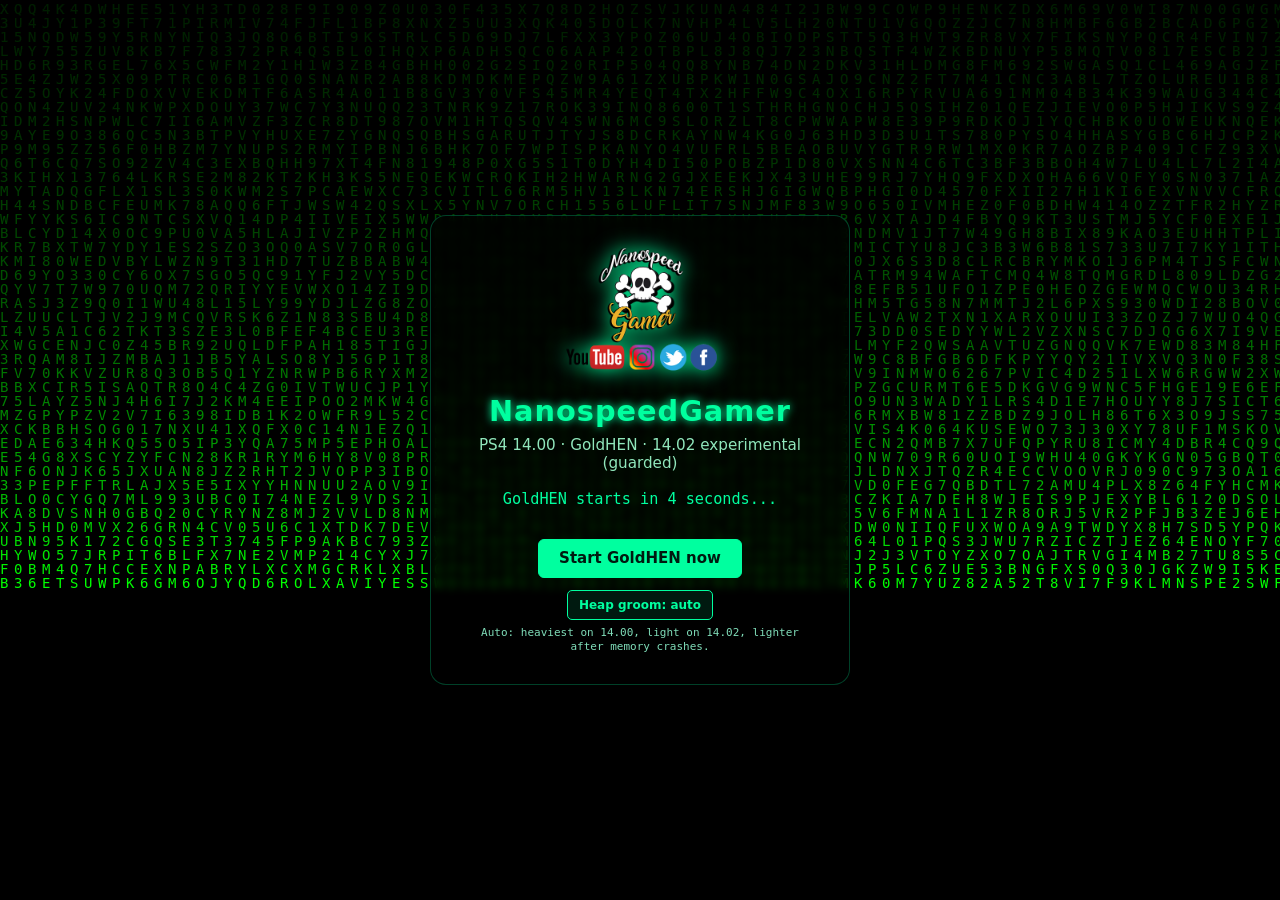
==== site/index.html @ 64abc23a "Vary the reclaim-shot seed per shot; add ?seed=N pin (gh1402mem14) Every shot of a run used the same" ====
<!doctype html>
<html lang="en" >
  <head>
    <meta charset="utf-8" />
    <meta name="viewport" content="width=device-width,initial-scale=1" />
    <title>NanospeedGamer</title>
    <link rel="stylesheet" href="style.css" />
    <script>
      /* Cache-bust: the PS4 browser serves HTTP-cached pages when it is
         relaunched.  A cb= stamp older than two minutes means this load is
         a restore -- replace with a fresh stamp so the page is fetched
         from the network again. */
      (function () {
        try {
          var m = location.search.match(/[?&]cb=(\d+)/);
          var now = Date.now();
          if (m && now - Number(m[1]) < 120000) return;
          var keep = location.search.replace(/[?&]cb=\d+/, "");
          location.replace(location.pathname + (keep ? keep + "&" : "?") + "cb=" + now);
        } catch (e) {}
      })();
    </script>
  </head>
  <body>
    <canvas id="matrix"></canvas>

    <div class="content">
      <img class="logo" src="logo.png" alt="Logo" />
      <h1>NanospeedGamer</h1>
      <p class="subtitle">PS4 14.00 · GoldHEN · 14.02 experimental (guarded)</p>
      <div id="crash-report" role="alert" hidden>
        <strong>Previous run did not finish</strong>
        <p id="crash-summary"></p>
        <button id="ack-crash" type="button">Acknowledge previous run</button>
      </div>
      <div id="diagnostic-test" hidden>
        <button id="test-storage" type="button">Test crash diagnostics</button>
        <p id="test-result"></p>
      </div>
      <p class="count" id="count">GoldHEN starts in 5 seconds...</p>
      <button id="start" type="button">Start GoldHEN now</button>
      <div id="mem-select">
        <button id="mem-cycle" type="button">Heap groom: auto</button>
        <p id="mem-note"></p>
      </div>
    </div>

    <script src="matrix.js?v=gh1402mem14"></script>
    <script src="breadcrumb.js?v=gh1402mem14"></script>
    <script src="launch.js?v=gh1402mem14"></script>
  </body>
  <script>
  if (window.applicationCache) {
    const app = window.applicationCache;
    const count = document.getElementById("count");
    app.addEventListener("downloading", () => {
      if (count) count.textContent = "Guardando caché...";
    });
    app.addEventListener("progress", e => {
      if (count && e.lengthComputable) {
        count.textContent = "Guardando caché... " + Math.round(e.loaded / e.total * 100) + "%";
      }
    });
    app.addEventListener("cached", () => {
      if (count) count.textContent = "Caché listo. Iniciando...";
    });
    app.addEventListener("noupdate", () => {
      if (count) count.textContent = "Caché listo. Iniciando...";
    });
  }
</script>
</html>
---- site/style.css ----
* {
  margin: 0;
  padding: 0;
  box-sizing: border-box;
}

html, body {
  height: 100%;
  overflow: hidden;
}

body {
  display: flex;
  align-items: center;
  justify-content: center;
  font-family: system-ui, sans-serif;
  color: #00ff9f;
  background: #000;
}

#matrix {
  position: fixed;
  top: 0;
  left: 0;
  width: 100%;
  height: 100%;
  z-index: 0;
}

.content {
  position: relative;
  z-index: 1;
  text-align: center;
  padding: 30px 40px;
  background: rgba(0, 0, 0, 0.6);
  border-radius: 16px;
  backdrop-filter: blur(4px);
  border: 1px solid rgba(0, 255, 159, 0.25);
  max-width: 420px;
  width: 90%;
}

.logo {
  width: 160px;
  height: auto;
  margin-bottom: 16px;
  filter: drop-shadow(0 0 10px #00ff9f);
}

.subtitle {
  margin-top: 8px;
}

.count {
  min-height: 1.5em;
  margin-top: 18px;
  color: #d8fff0;
}

#crash-report {
  margin-top: 16px;
  padding: 13px;
  border: 2px solid #ffbd4a;
  border-radius: 8px;
  color: #fff1cf;
  background: rgba(78, 42, 0, 0.92);
  font: 14px/1.4 monospace;
  text-align: left;
  box-shadow: 0 0 14px rgba(255, 189, 74, 0.45);
}

#crash-report strong {
  display: block;
  margin-bottom: 6px;
  color: #ffd98f;
  font: 700 16px/1.2 system-ui, sans-serif;
}

#crash-summary {
  overflow-wrap: anywhere;
}

#ack-crash {
  margin-top: 10px;
  padding: 9px 12px;
  border: 1px solid #ffd98f;
  border-radius: 5px;
  color: #251600;
  background: #ffd98f;
  font-weight: 700;
}

#start {
  margin-top: 14px;
  padding: 11px 20px;
  border: 1px solid #00ff9f;
  border-radius: 6px;
  color: #001a10;
  background: #00ff9f;
  font: 700 15px/1 system-ui, sans-serif;
  cursor: pointer;
}

#start:focus,
#start:hover {
  outline: 2px solid #d8fff0;
  outline-offset: 3px;
}

#start:disabled {
  cursor: wait;
  opacity: 0.65;
}

#diagnostic-test {
  margin-top: 12px;
}

#mem-select {
  margin-top: 12px;
}

#mem-cycle {
  padding: 8px 11px;
  border: 1px solid #00ff9f;
  border-radius: 5px;
  color: #00ff9f;
  background: #001a10;
  font: 700 12px/1 system-ui, sans-serif;
}

#mem-cycle:focus,
#mem-cycle:hover {
  outline: 2px solid #d8fff0;
  outline-offset: 2px;
}

#mem-note {
  min-height: 1.3em;
  margin-top: 6px;
  color: #7fdcb8;
  font: 11px/1.3 monospace;
}

#test-storage {
  padding: 9px 12px;
  border: 1px solid #00ff9f;
  border-radius: 5px;
  color: #00ff9f;
  background: #001a10;
  font-weight: 700;
}

#test-result {
  min-height: 1.4em;
  margin-top: 8px;
  color: #d8fff0;
  font: 12px/1.35 monospace;
}

h1 {
  font-size: 1.8rem;
  letter-spacing: 1px;
  margin-bottom: 6px;
  text-shadow: 0 0 8px #00ff9f;
}

.subtitle {
  color: #a0ffd0;
  margin-bottom: 18px;
  font-size: 0.95rem;
  opacity: 0.9;
}

.count {
  margin-bottom: 16px;
  font-family: monospace;
  color: #00ff9f;
  min-height: 1.2em;
  font-size: 0.95rem;
}

#startBtn {
  background: transparent;
  border: 2px solid #00ff9f;
  color: #00ff9f;
  padding: 10px 28px;
  font-size: 1rem;
  letter-spacing: 1.5px;
  cursor: pointer;
  border-radius: 8px;
  transition: all 0.2s;
}

#startBtn:hover {
  background: #00ff9f;
  color: #000;
  box-shadow: 0 0 15px #00ff9f;
}
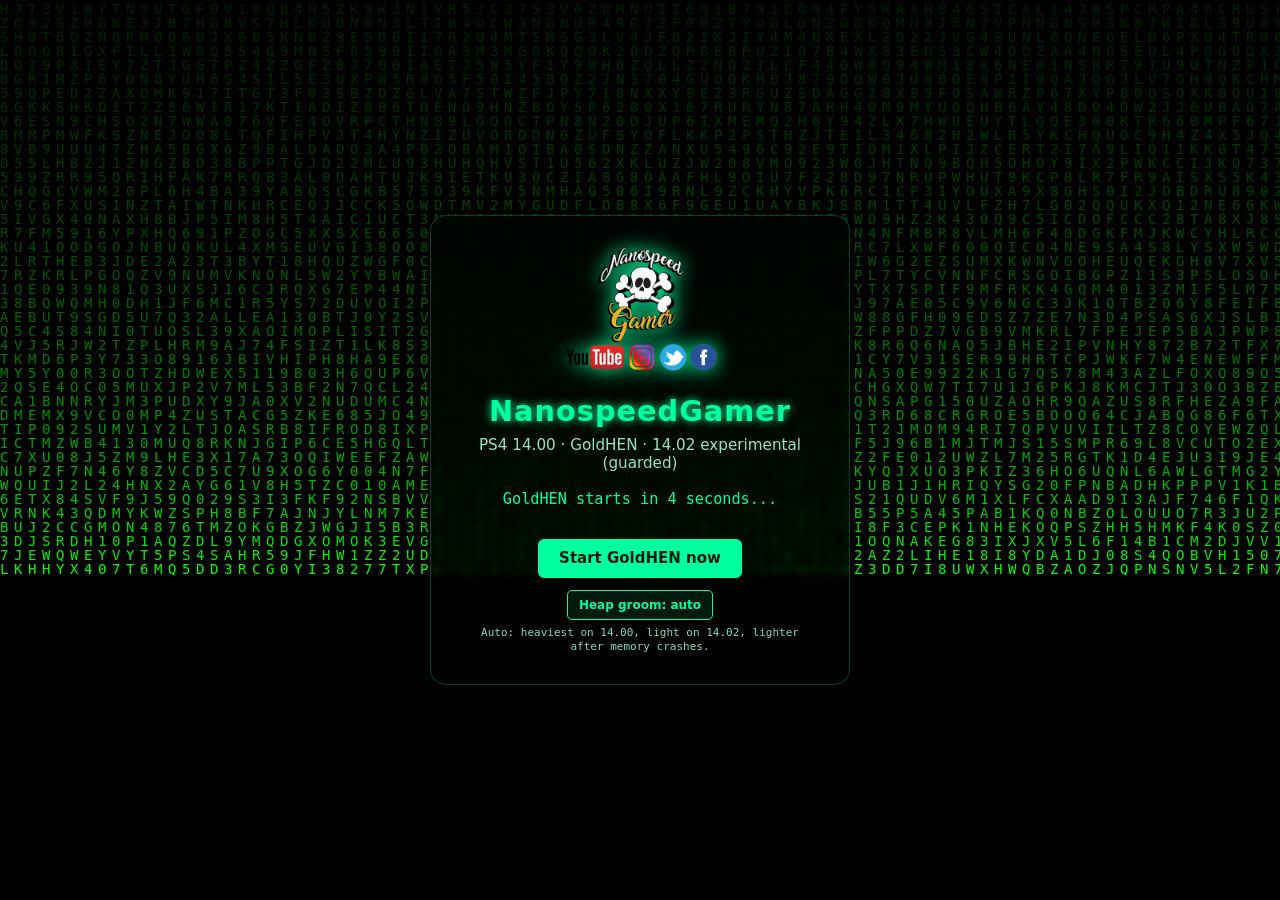
==== commit 7ae429ef: "Lighten the groom on placement-throw retries; surface placement diagnostics (gh1402mem15) Field repo" ====
--- a/site/index.html
+++ b/site/index.html
@@ -45,9 +45,9 @@
       </div>
     </div>
 
-    <script src="matrix.js?v=gh1402mem14"></script>
-    <script src="breadcrumb.js?v=gh1402mem14"></script>
-    <script src="launch.js?v=gh1402mem14"></script>
+    <script src="matrix.js?v=gh1402mem15"></script>
+    <script src="breadcrumb.js?v=gh1402mem15"></script>
+    <script src="launch.js?v=gh1402mem15"></script>
   </body>
   <script>
   if (window.applicationCache) {
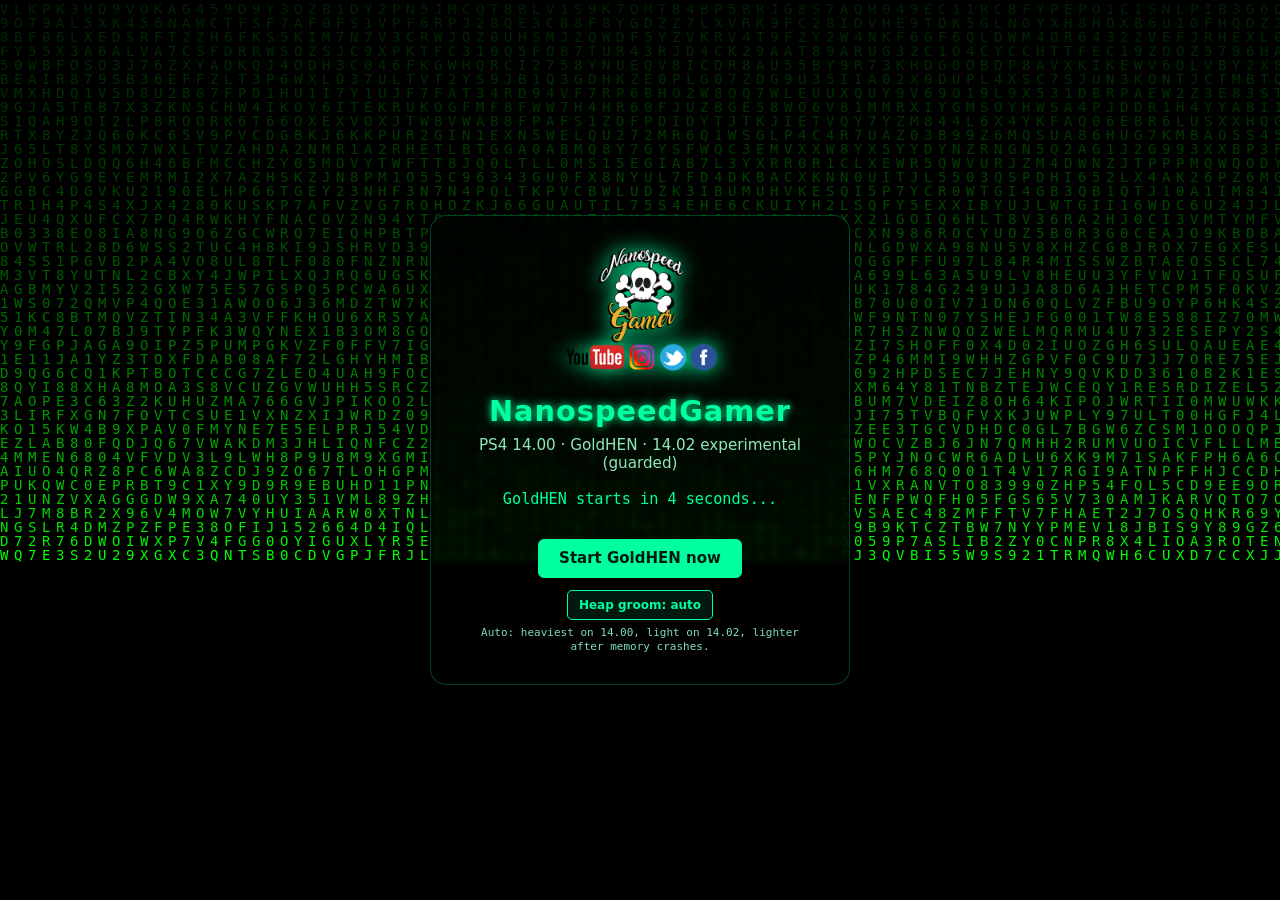
==== commit 09bfaeaa: "Show the running asset generation in the BUILD line (gh1402mem16) A field re-run reproduced the pre-" ====
--- a/site/index.html
+++ b/site/index.html
@@ -45,9 +45,9 @@
       </div>
     </div>
 
-    <script src="matrix.js?v=gh1402mem15"></script>
-    <script src="breadcrumb.js?v=gh1402mem15"></script>
-    <script src="launch.js?v=gh1402mem15"></script>
+    <script src="matrix.js?v=gh1402mem16"></script>
+    <script src="breadcrumb.js?v=gh1402mem16"></script>
+    <script src="launch.js?v=gh1402mem16"></script>
   </body>
   <script>
   if (window.applicationCache) {
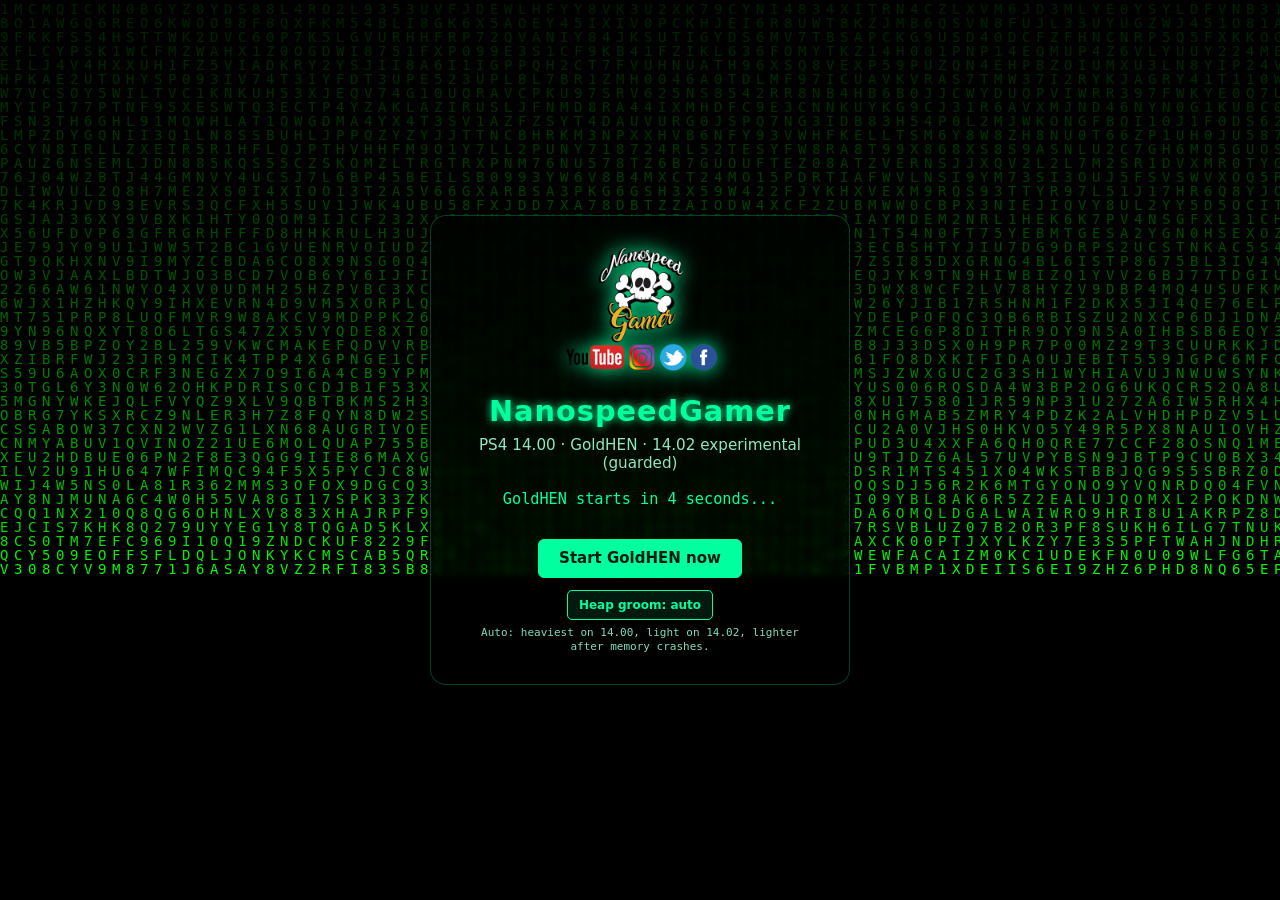
==== commit 6466e4b2: "Detect the carrier runaway: reset and lighten instead of chasing (gh1402mem17) Field data shows the " ====
--- a/site/index.html
+++ b/site/index.html
@@ -45,9 +45,9 @@
       </div>
     </div>
 
-    <script src="matrix.js?v=gh1402mem16"></script>
-    <script src="breadcrumb.js?v=gh1402mem16"></script>
-    <script src="launch.js?v=gh1402mem16"></script>
+    <script src="matrix.js?v=gh1402mem17"></script>
+    <script src="breadcrumb.js?v=gh1402mem17"></script>
+    <script src="launch.js?v=gh1402mem17"></script>
   </body>
   <script>
   if (window.applicationCache) {
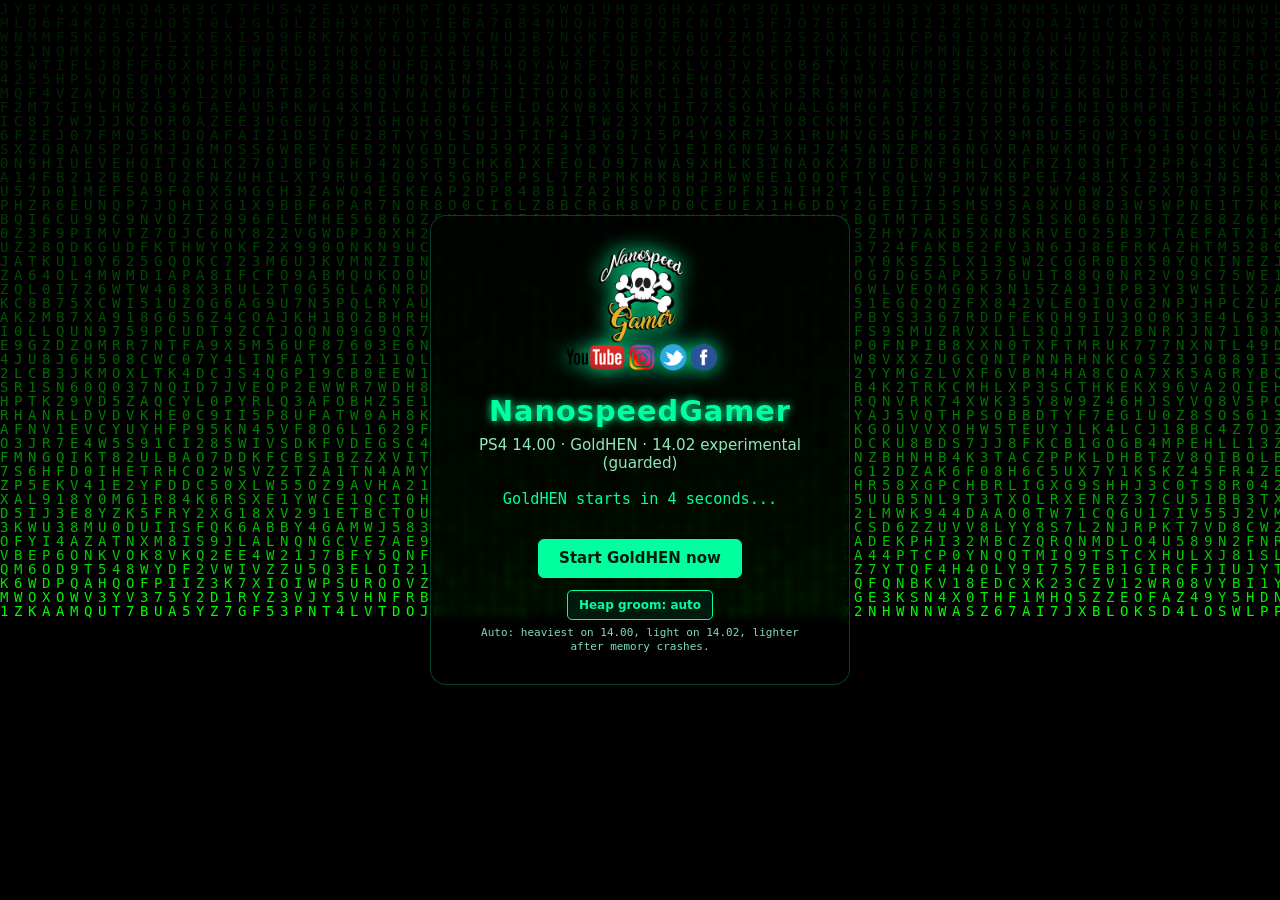
==== commit 2aa482a1: "Rotate the groom profile across automatic retries (gh1402mem18) Field data: this console's addrof dr" ====
--- a/site/index.html
+++ b/site/index.html
@@ -45,9 +45,9 @@
       </div>
     </div>
 
-    <script src="matrix.js?v=gh1402mem17"></script>
-    <script src="breadcrumb.js?v=gh1402mem17"></script>
-    <script src="launch.js?v=gh1402mem17"></script>
+    <script src="matrix.js?v=gh1402mem18"></script>
+    <script src="breadcrumb.js?v=gh1402mem18"></script>
+    <script src="launch.js?v=gh1402mem18"></script>
   </body>
   <script>
   if (window.applicationCache) {
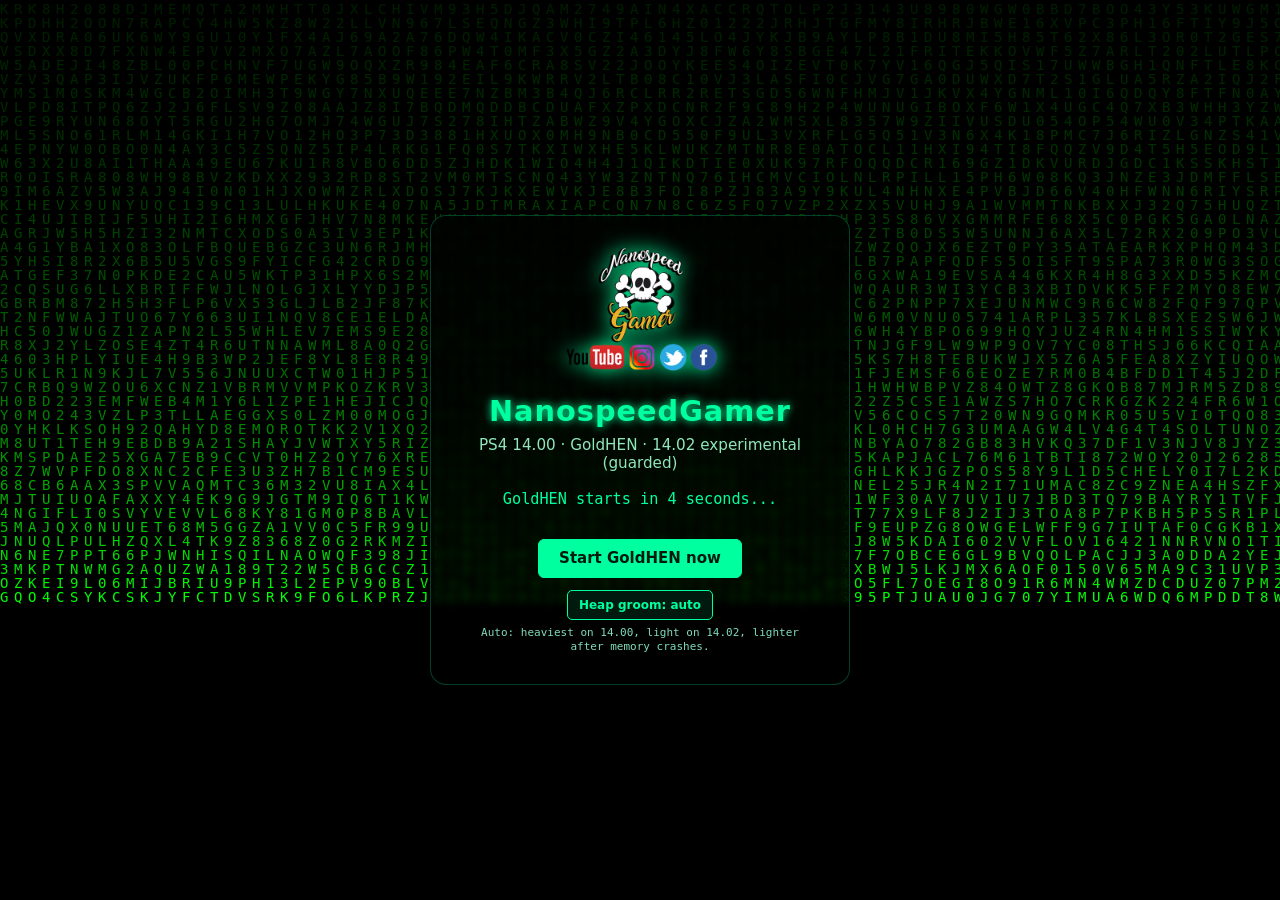
==== commit 1874692d: "Honour an explicit mem=0 on 14.02 again (gh1402mem19) The 4.4M/8.6M addrof draws proved invariant to" ====
--- a/site/index.html
+++ b/site/index.html
@@ -45,9 +45,9 @@
       </div>
     </div>
 
-    <script src="matrix.js?v=gh1402mem18"></script>
-    <script src="breadcrumb.js?v=gh1402mem18"></script>
-    <script src="launch.js?v=gh1402mem18"></script>
+    <script src="matrix.js?v=gh1402mem19"></script>
+    <script src="breadcrumb.js?v=gh1402mem19"></script>
+    <script src="launch.js?v=gh1402mem19"></script>
   </body>
   <script>
   if (window.applicationCache) {
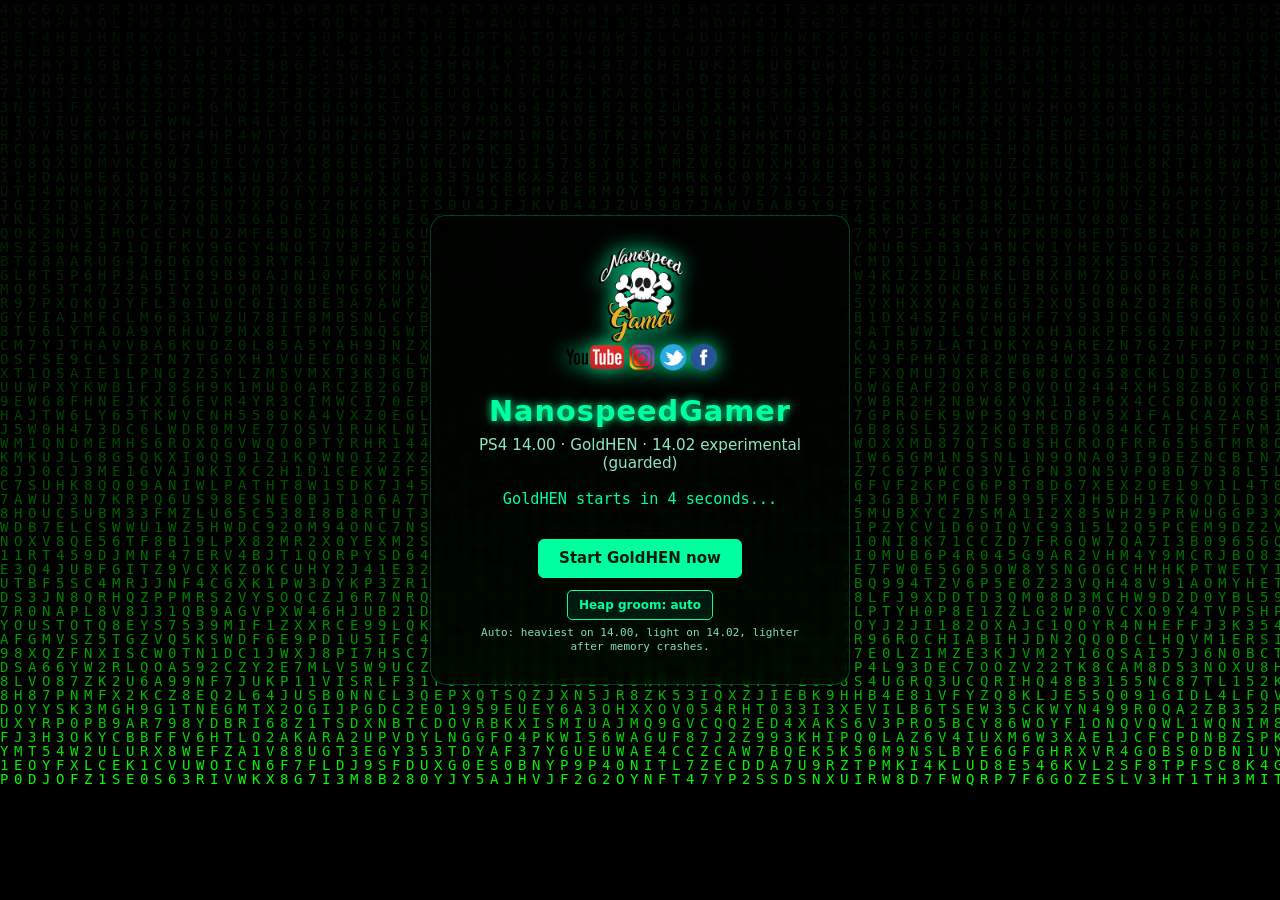
==== commit 8130b7f6: "14.02: run a corrected, dump-verified patchset variant (gh1402ps1) The 14.02 route ran the payload w" ====
--- a/site/index.html
+++ b/site/index.html
@@ -45,9 +45,9 @@
       </div>
     </div>
 
-    <script src="matrix.js?v=gh1402mem19"></script>
-    <script src="breadcrumb.js?v=gh1402mem19"></script>
-    <script src="launch.js?v=gh1402mem19"></script>
+    <script src="matrix.js?v=gh1402ps1"></script>
+    <script src="breadcrumb.js?v=gh1402ps1"></script>
+    <script src="launch.js?v=gh1402ps1"></script>
   </body>
   <script>
   if (window.applicationCache) {
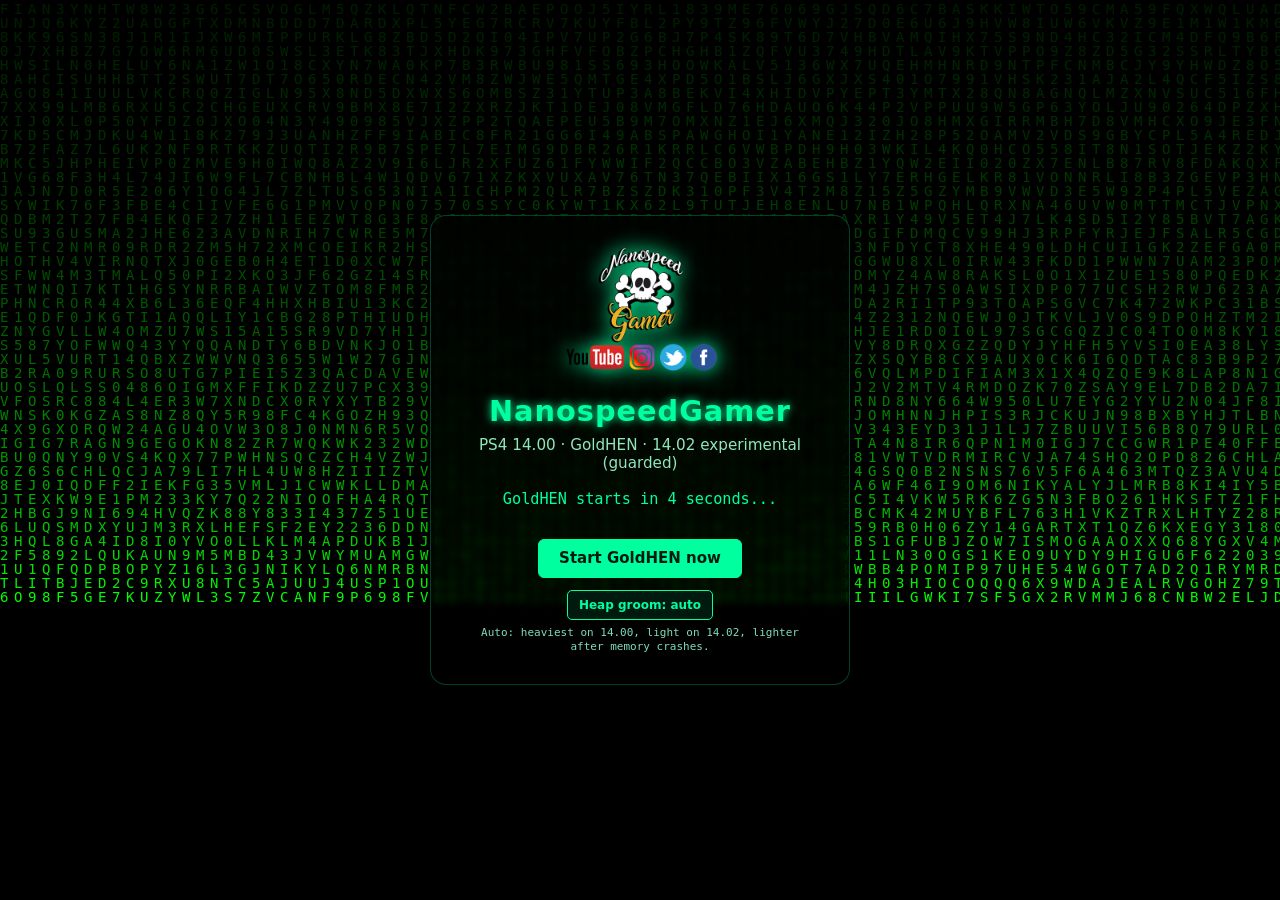
==== commit 7fae7341: "Log the running mem level in the BUILD line (gh1402ps2) Co-authored-by: Perplexity <noreply@perplexi" ====
--- a/site/index.html
+++ b/site/index.html
@@ -45,9 +45,9 @@
       </div>
     </div>
 
-    <script src="matrix.js?v=gh1402ps1"></script>
-    <script src="breadcrumb.js?v=gh1402ps1"></script>
-    <script src="launch.js?v=gh1402ps1"></script>
+    <script src="matrix.js?v=gh1402ps2"></script>
+    <script src="breadcrumb.js?v=gh1402ps2"></script>
+    <script src="launch.js?v=gh1402ps2"></script>
   </body>
   <script>
   if (window.applicationCache) {
